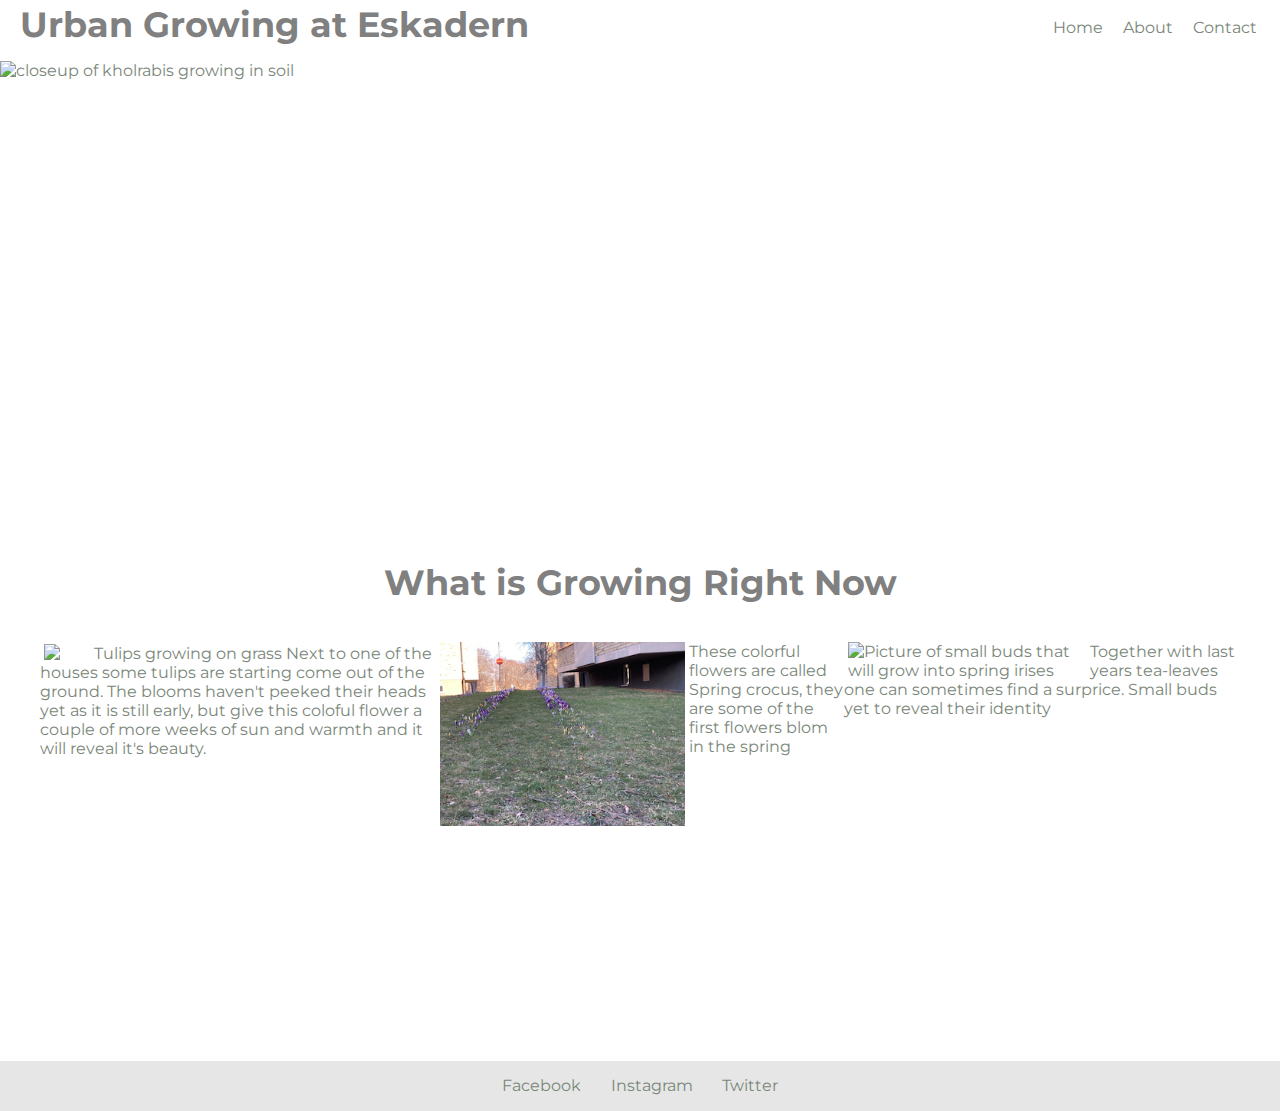
==== index.html @ c1b7da4a "Add code from index.html to about.html" ====
<!DOCTYPE html>
<html lang="en">
  <head>
    <meta charset= "UTF-8">
    <meta name="description" content="urban growing society">
    <meta name= "viewport" content= "width=device-width, intial-scale=1.0">
    <meta name="author" content="mikaela källberg">
    <meta name="keywords" content="urban odling, trädgård, plantering, kolonilott, odla ">
    <link rel="stylesheet" href="assets/css/style.css">
    <title></title>
  </head>
  <body>
      <!--Header-->
    <header>
        <a href="index.html" id="logo">
        <h1 class="padding">Urban Growing at Eskadern</h1>
          </a>
          <!--navigation bar-->
          <nav>
            <ul id="menu" >
                <li>
                    <a href="index.html">Home</a>
                </li>
                <li>
                    <a href="about.html">About</a>
                </li>
                <li>
                    <a href="contact.html">Contact</a>
                </li>
            </ul>
        </nav>
    </header>
    <!--header image-->
    <section id="header-image">
      <div><img src="assets/images/pexels-markus-spiske-121629 (2).jpg" alt="closeup of kholrabis growing in soil"></div>
  </section>
    <!--what is growing now section-->
    <section id="growing">
      <h2 class="center-text">What is Growing Right Now</h2>
      <!--picture and text of tulip-plants-->
      <div>
        <div id="tulip"><img src="assets/images/IMG_1017.png" alt="Tulips growing on grass" class="text-align-image">
          <p>
            Next to one of the houses some <a href="https://en.wikipedia.org/wiki/Tulip" target="_blank" rel="noopener noreferrer">tulips</a> are starting come out of the ground. The blooms haven't peeked their heads yet as it is still early, but give this coloful flower a couple of more weeks of sun and warmth and it will reveal it's beauty.
          </p>
         </div>
      <!-- picture and text of spring crocuses on-->
      <div id="buds">
        <img src="assets/images/IMG_1024.png" alt="Picture of small buds that will grow into spring irises" class="text-align-image">
        <p>Together with last years tea-leaves one can sometimes find a surprice. Small buds yet to reveal their identity</p>
      </div>
    <!-- picture and text of spring crocuses-->
        <div>
          <div id="spring-crocus"><img src="assets/images/IMG_1018.png" alt="Purple and yellow spring crocuses planted in a row on grass" class="text-align-image">
            <p>These colorful flowers are called <a href="https://en.wikipedia.org/wiki/Crocus_vernus" target="_blank" rel="noopener noreferrer">Spring crocus</a>, they are some of the first flowers blom in the spring</p>
          </div>
          </div>
  </section>
    <footer>
      <ul id="social">
        <li><a href="https://facebook.com/" target="_blank" rel="noopener noreferrer" area-label="Come join us on Facebook"><!--<i class="fab fa-facebook"></i>-->Facebook</a></li>
        <li><a href="https://instagram.com/" target="_blank" rel="noopener noreferrer" area-label="Come join us on Instagram"><!--<i class="fab fa-instagram"></i>-->Instagram</a></li>
        <li><a href="https://twitter.com/?lang=en" target="_blank" rel="noopener noreferrer" area-label="Come join us on Twitter"><!--<i class="fab fa-twitter"></i>-->Twitter</a></li>
      </ul>
    </footer>
  </body>
</html>
---- assets/css/style.css ----
@import url('https://fonts.googleapis.com/css2?family=M+PLUS+1:wght@200&family=Montserrat:wght@300&display=swap');


/*aknowledgment:love running-walkthrou project*/
*{
    margin: 0;
    padding: 0;
    border: none;
}
/*body{ "trouble shooting"
    min-height: 100vh;
}*/
/*Header styling*/

body{
    font-family: montserrat, sans-serif;
    color: #798679;
}

h1, h2{
    font-family: m plus 1, sans-serif;
    color: #808080;
    font-size: 220%;
}

p{
    text-align: left;
}

#logo{
    float: left;
    margin-left: 20px;
}

#logo, #menu{
    line-height: 50px;
}

#menu{
    float: right;
}

#menu > li{
    float: left;
    margin-right: 20px;
    list-style-type: none;
}

#menu{
    padding: 3px;
}

#menu, a{
    text-decoration: none;
    color: inherit;
}

a:hover{
    box-shadow: 0 0 5px #798679;
}

/*Header image*/

#header-image{
    overflow: hidden;
    clear: both;
    padding-top: 5px;
    height: 500px;
}

/*What is growing now*/

#growing{
    height: 500px;
    padding: 0 40px;
}

.center-text{
    text-align: center;
}

#tulip{
    float: left;
    width: 33%;
    padding-top: 40px;
    text-align: end;
}

#buds{
    float: right;
    width: 33%;
    padding-top: 38px;
}

#spring-crocus{
    float: left;
    width: 34%;
    padding-top: 38px;
    margin: 0 auto;
}

.text-align-image{
    width: 60%;
    float: left;
    margin: 0 1%;
}

/*footer styling*/

footer{
    /*clear: both;*/
    line-height: 50px;
}

#social {
    text-align: center;
    color: inherit;
    background-color: #e6e6e6;
    height: fit-content;
}

#social > li {
    display: inline;
    margin: 1%;
}
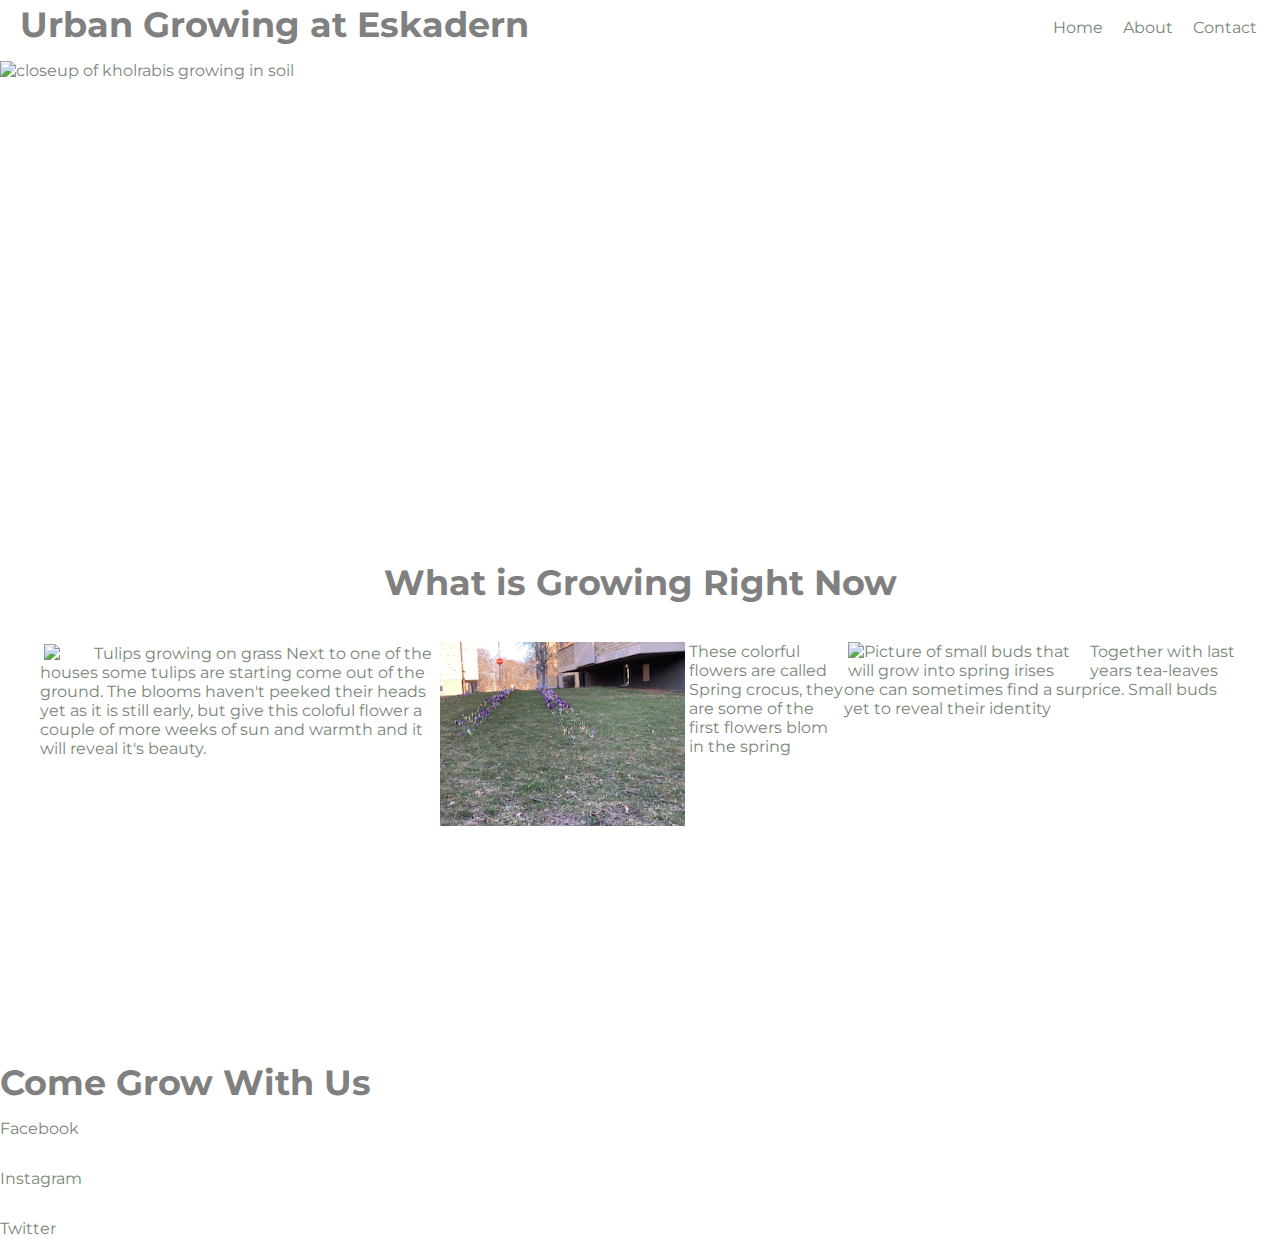
==== commit 6bfa6ec4: "Add image to about.html" ====
--- a/index.html
+++ b/index.html
@@ -56,8 +56,13 @@
           </div>
           </div>
   </section>
+  <section>
+    <div class="contact-us">
+      <h2><a href="contact.html">Come Grow With Us</a></h2>
+    </div>
+  </section>
     <footer>
-      <ul id="social">
+      <ul class="social">
         <li><a href="https://facebook.com/" target="_blank" rel="noopener noreferrer" area-label="Come join us on Facebook"><!--<i class="fab fa-facebook"></i>-->Facebook</a></li>
         <li><a href="https://instagram.com/" target="_blank" rel="noopener noreferrer" area-label="Come join us on Instagram"><!--<i class="fab fa-instagram"></i>-->Instagram</a></li>
         <li><a href="https://twitter.com/?lang=en" target="_blank" rel="noopener noreferrer" area-label="Come join us on Twitter"><!--<i class="fab fa-twitter"></i>-->Twitter</a></li>
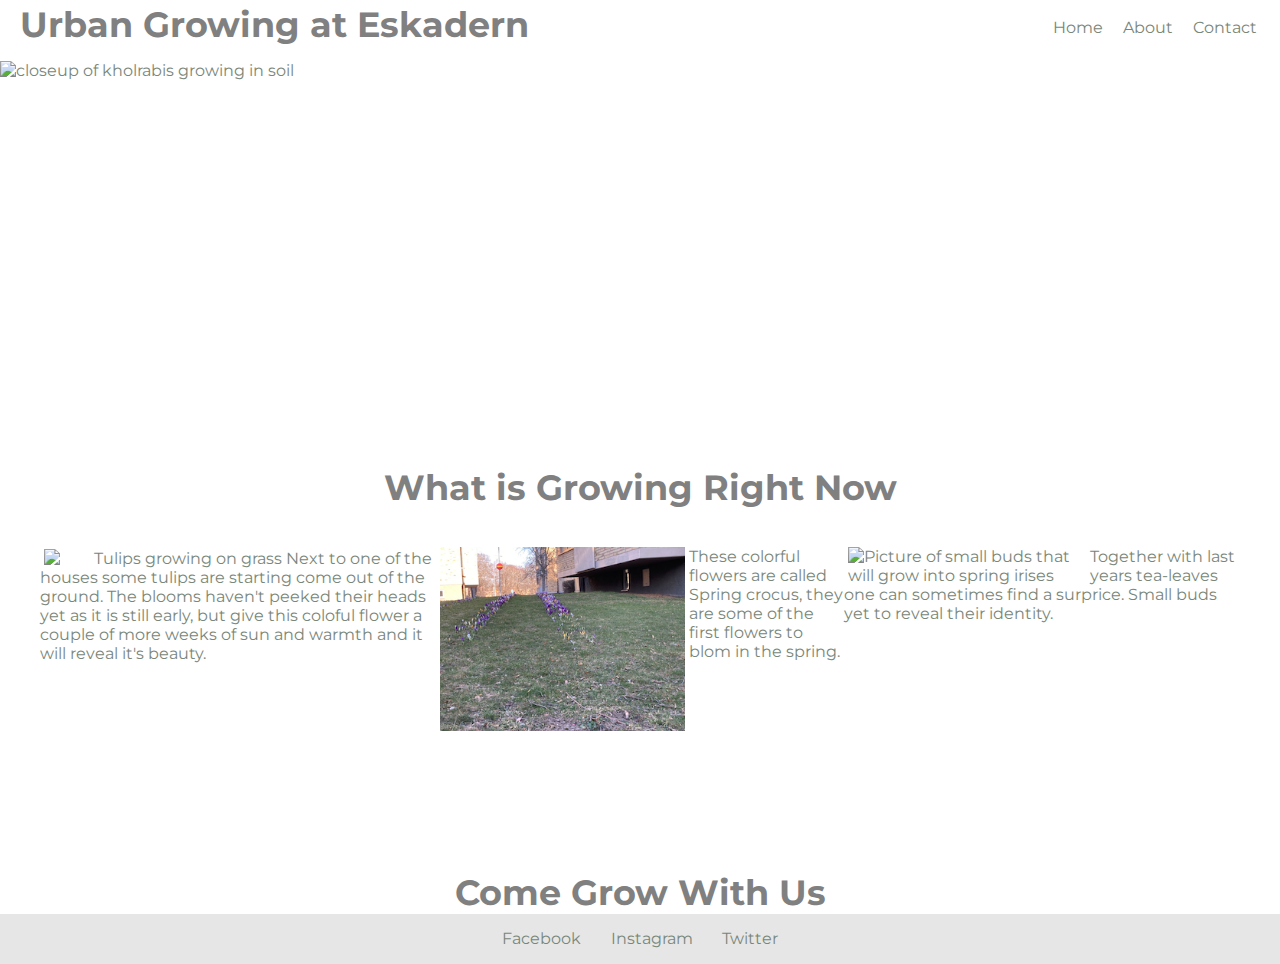
==== commit 6faf7537: "add sticky footer" ====
--- a/index.html
+++ b/index.html
@@ -10,6 +10,7 @@
     <title></title>
   </head>
   <body>
+    <div class="content">
       <!--Header-->
     <header>
         <a href="index.html" id="logo">
@@ -47,12 +48,12 @@
       <!-- picture and text of spring crocuses on-->
       <div id="buds">
         <img src="assets/images/IMG_1024.png" alt="Picture of small buds that will grow into spring irises" class="text-align-image">
-        <p>Together with last years tea-leaves one can sometimes find a surprice. Small buds yet to reveal their identity</p>
+        <p>Together with last years tea-leaves one can sometimes find a surprice. Small buds yet to reveal their identity.</p>
       </div>
     <!-- picture and text of spring crocuses-->
         <div>
           <div id="spring-crocus"><img src="assets/images/IMG_1018.png" alt="Purple and yellow spring crocuses planted in a row on grass" class="text-align-image">
-            <p>These colorful flowers are called <a href="https://en.wikipedia.org/wiki/Crocus_vernus" target="_blank" rel="noopener noreferrer">Spring crocus</a>, they are some of the first flowers blom in the spring</p>
+            <p>These colorful flowers are called <a href="https://en.wikipedia.org/wiki/Crocus_vernus" target="_blank" rel="noopener noreferrer">Spring crocus</a>, they are some of the first flowers to blom in the spring.</p>
           </div>
           </div>
   </section>
@@ -61,7 +62,8 @@
       <h2><a href="contact.html">Come Grow With Us</a></h2>
     </div>
   </section>
-    <footer>
+  </div>
+    <footer class="footer">
       <ul class="social">
         <li><a href="https://facebook.com/" target="_blank" rel="noopener noreferrer" area-label="Come join us on Facebook"><!--<i class="fab fa-facebook"></i>-->Facebook</a></li>
         <li><a href="https://instagram.com/" target="_blank" rel="noopener noreferrer" area-label="Come join us on Instagram"><!--<i class="fab fa-instagram"></i>-->Instagram</a></li>
--- a/assets/css/style.css
+++ b/assets/css/style.css
@@ -7,14 +7,21 @@
     padding: 0;
     border: none;
 }
-/*body{ "trouble shooting"
-    min-height: 100vh;
-}*/
+
+/*sticky footer acknowledgment https://css-tricks.com/couple-takes-sticky-footer/*/
+.content{
+    flex: 1 0 auto;
+}
+html, body{
+    height: 100%;
+}
 /*Header styling*/
 
 body{
     font-family: montserrat, sans-serif;
     color: #798679;
+    display: flex; /*sticky footer acknowledgment*/
+    flex-direction: column; /*sticky footer acknowledgment*/
 }
 
 h1, h2{
@@ -59,20 +66,21 @@
     box-shadow: 0 0 5px #798679;
 }
 
-/*Header image*/
+/*Index page*/
+/*header image*/
 
 #header-image{
     overflow: hidden;
     clear: both;
     padding-top: 5px;
-    height: 500px;
+    height: 400px;
 }
 
 /*What is growing now*/
 
 #growing{
-    height: 500px;
-    padding: 0 40px;
+    height: 400px;
+    padding: 5px 40px;
 }
 
 .center-text{
@@ -105,6 +113,62 @@
     margin: 0 1%;
 }
 
+/*Contact us-section*/
+.contact-us {
+    clear: both;
+    text-align: center;
+    padding: 0 1%;
+}
+
+/*About page*/
+
+#about-us{
+    clear: both;
+    height: 50px;
+    text-align: center;
+    padding-left: 20px;
+}
+
+.section-one{
+    height: 500px;
+}
+
+#about-image-div-one {
+    clear: both;
+    float: left;
+    width: 50%;
+    padding: 2%;
+    margin-left: 60px;
+}
+
+#about-text-div-one{
+    float: left;
+    width: 33%;
+    padding: 5% 1% 0;
+}
+
+/*Contact page*/
+#background-image{
+    clear: both;
+    background-image: url(../images/sandie-clarke-q13Zq1Jufks-unsplash\ \(1\).jpg);
+    width: 100%;
+    height: 800px;
+}
+
+#contact-form{
+    margin: 100px 400px;
+    padding: 40px;
+    width: 350px;
+    background-color: #e6e6e6;
+    opacity: 0.75;
+}
+
+.title{
+    float: left;
+    width: 100px;
+    text-align: center;
+    padding-right: 10px;
+}
 /*footer styling*/
 
 footer{
@@ -112,14 +176,19 @@
     line-height: 50px;
 }
 
-#social {
+/*sticky footer acknowledgment https://css-tricks.com/couple-takes-sticky-footer/*/
+.footer{
+    flex-shrink: 0;
+}
+
+.social {
     text-align: center;
     color: inherit;
     background-color: #e6e6e6;
     height: fit-content;
 }
 
-#social > li {
+.social > li {
     display: inline;
     margin: 1%;
-}
+}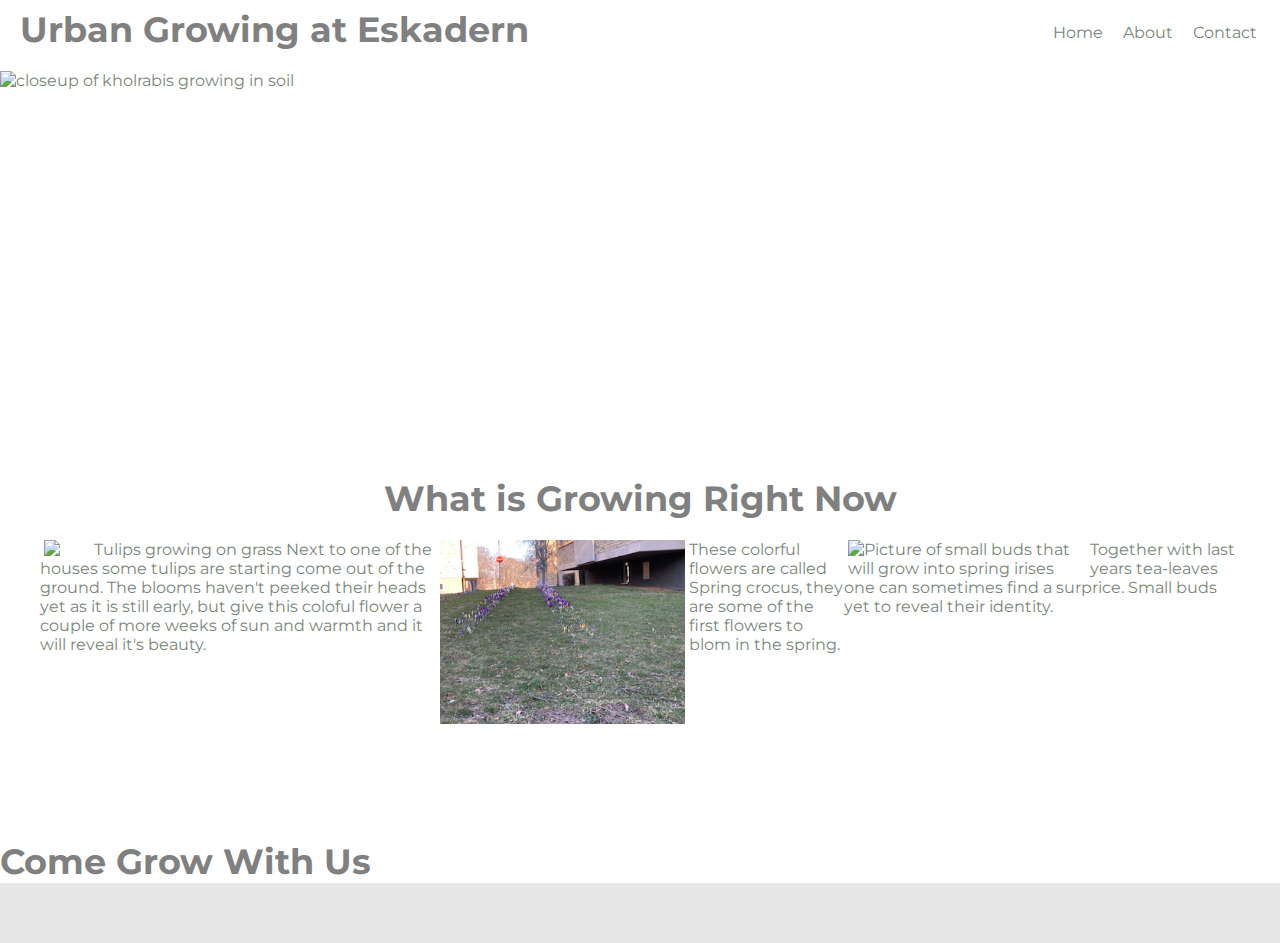
==== commit c12ad478: "remove area-label from footer" ====
--- a/index.html
+++ b/index.html
@@ -6,6 +6,7 @@
     <meta name= "viewport" content= "width=device-width, intial-scale=1.0">
     <meta name="author" content="mikaela källberg">
     <meta name="keywords" content="urban odling, trädgård, plantering, kolonilott, odla ">
+    <link rel="stylesheet" href="https://cdnjs.cloudflare.com/ajax/libs/font-awesome/5.8.2/css/all.min.css" integrity="sha512-rqQltXRuHxtPWhktpAZxLHUVJ3Eombn3hvk9PHjV/N5DMUYnzKPC1i3ub0mEXgFzsaZNeJcoE0YHq0j/GFsdGg==" crossorigin="anonymous" referrerpolicy="no-referrer" />
     <link rel="stylesheet" href="assets/css/style.css">
     <title></title>
   </head>
@@ -58,16 +59,16 @@
           </div>
   </section>
   <section>
-    <div class="contact-us">
+    <div id="contact-us-index">
       <h2><a href="contact.html">Come Grow With Us</a></h2>
     </div>
   </section>
   </div>
     <footer class="footer">
       <ul class="social">
-        <li><a href="https://facebook.com/" target="_blank" rel="noopener noreferrer" area-label="Come join us on Facebook"><!--<i class="fab fa-facebook"></i>-->Facebook</a></li>
-        <li><a href="https://instagram.com/" target="_blank" rel="noopener noreferrer" area-label="Come join us on Instagram"><!--<i class="fab fa-instagram"></i>-->Instagram</a></li>
-        <li><a href="https://twitter.com/?lang=en" target="_blank" rel="noopener noreferrer" area-label="Come join us on Twitter"><!--<i class="fab fa-twitter"></i>-->Twitter</a></li>
+        <li><a href="https://facebook.com/" target="_blank" rel="noopener noreferrer"><i class="fab fa-facebook"></i></a></li>
+        <li><a href="https://instagram.com/" target="_blank" rel="noopener noreferrer"><i class="fab fa-instagram"></i></a></li>
+        <li><a href="https://twitter.com/?lang=en" target="_blank" rel="noopener noreferrer"><i class="fab fa-twitter"></i></a></li>
       </ul>
     </footer>
   </body>
--- a/assets/css/style.css
+++ b/assets/css/style.css
@@ -40,7 +40,7 @@
 }
 
 #logo, #menu{
-    line-height: 50px;
+    line-height: 60px;
 }
 
 #menu{
@@ -79,8 +79,8 @@
 /*What is growing now*/
 
 #growing{
-    height: 400px;
-    padding: 5px 40px;
+    height: 200px;
+    padding: 6px 40px 0;
 }
 
 .center-text{
@@ -90,20 +90,23 @@
 #tulip{
     float: left;
     width: 33%;
-    padding-top: 40px;
+    height: 300px;
+    padding-top: 20px;
     text-align: end;
 }
 
 #buds{
     float: right;
     width: 33%;
-    padding-top: 38px;
+    height: 300px;
+    padding-top: 20px;
 }
 
 #spring-crocus{
     float: left;
     width: 34%;
-    padding-top: 38px;
+    height: 300px;
+    padding-top: 20px;
     margin: 0 auto;
 }
 
@@ -124,13 +127,14 @@
 
 #about-us{
     clear: both;
-    height: 50px;
+    height: 60px;
     text-align: center;
     padding-left: 20px;
+    background-color: red;
 }
 
 .section-one{
-    height: 500px;
+    height: 400px;
 }
 
 #about-image-div-one {
@@ -158,7 +162,7 @@
 #contact-form{
     margin: 100px 400px;
     padding: 40px;
-    width: 350px;
+    width: 360px;
     background-color: #e6e6e6;
     opacity: 0.75;
 }
@@ -173,7 +177,7 @@
 
 footer{
     /*clear: both;*/
-    line-height: 50px;
+    line-height: 60px;
 }
 
 /*sticky footer acknowledgment https://css-tricks.com/couple-takes-sticky-footer/*/
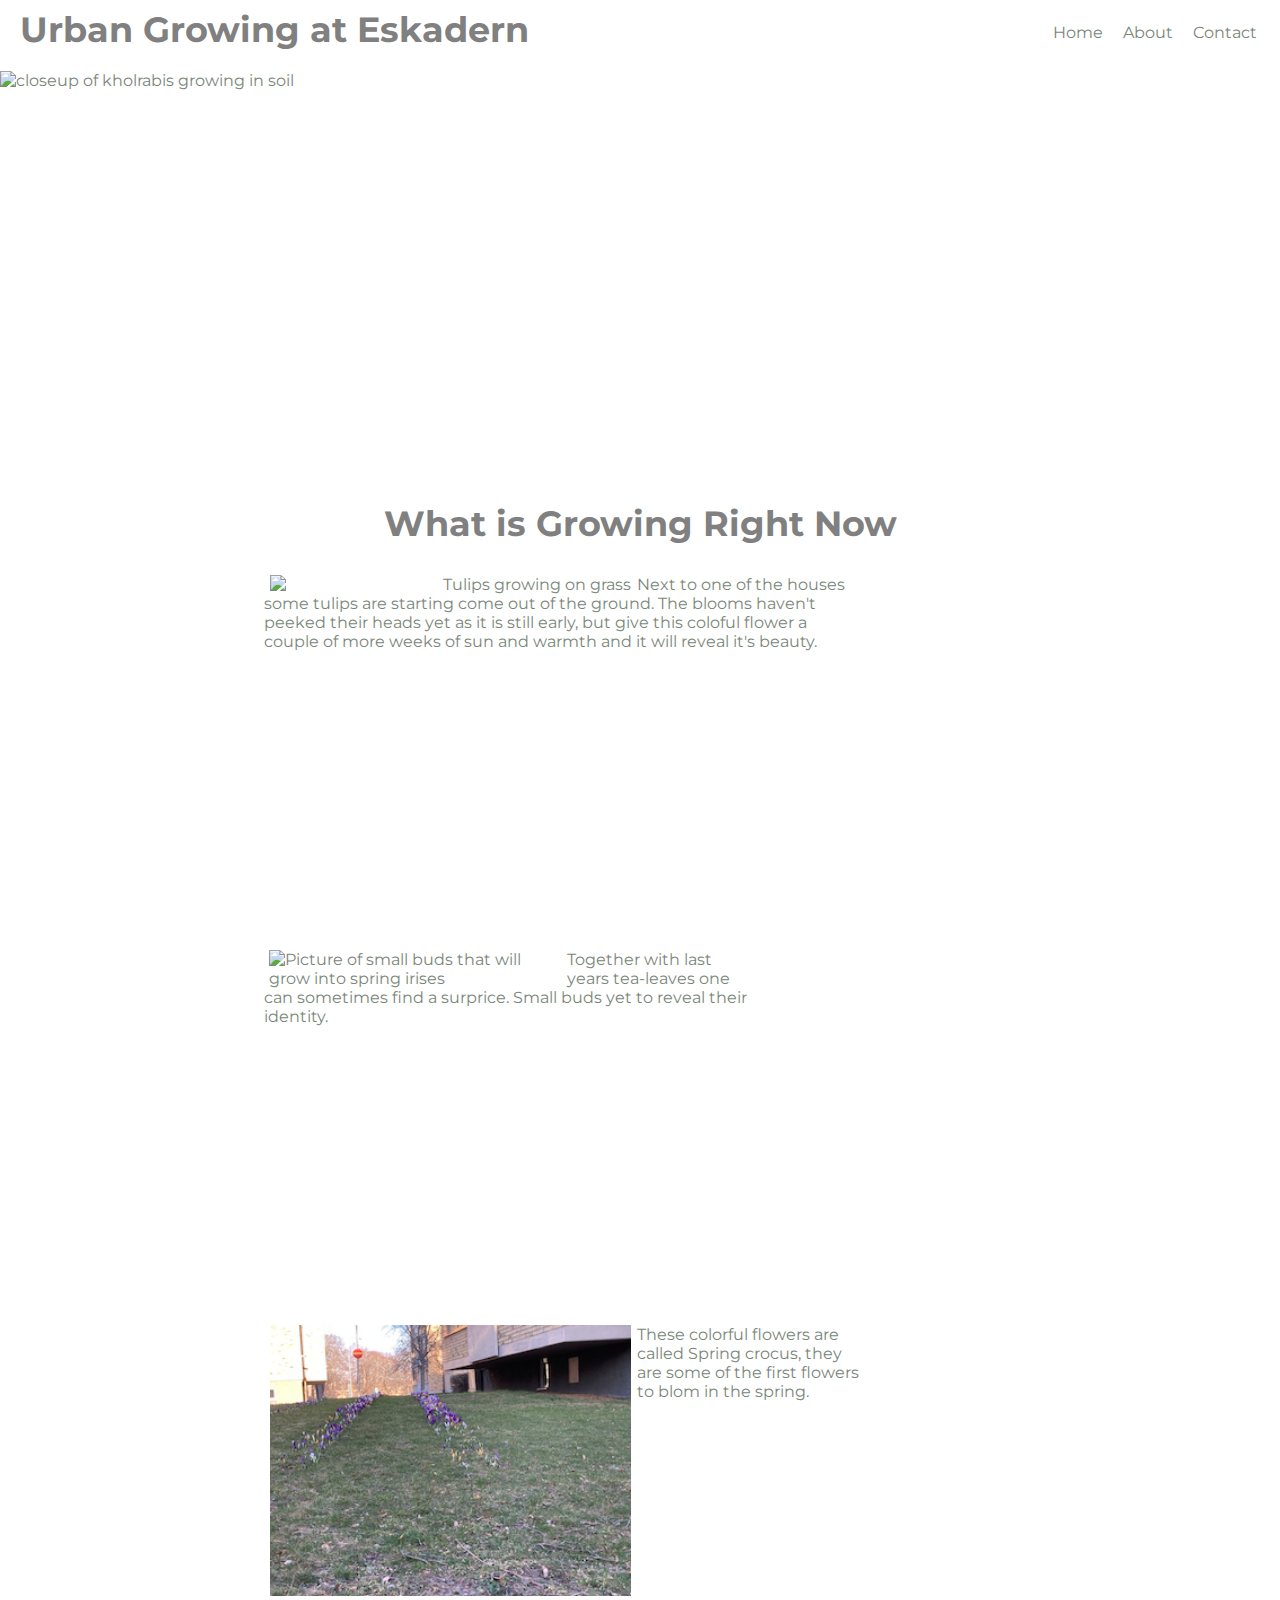
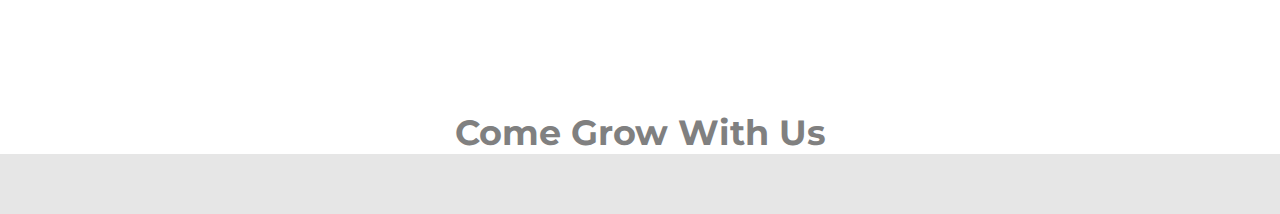
==== commit cffee3ba: "Fix CSS on index.html" ====
--- a/index.html
+++ b/index.html
@@ -6,9 +6,9 @@
     <meta name= "viewport" content= "width=device-width, intial-scale=1.0">
     <meta name="author" content="mikaela källberg">
     <meta name="keywords" content="urban odling, trädgård, plantering, kolonilott, odla ">
-    <link rel="stylesheet" href="https://cdnjs.cloudflare.com/ajax/libs/font-awesome/5.8.2/css/all.min.css" integrity="sha512-rqQltXRuHxtPWhktpAZxLHUVJ3Eombn3hvk9PHjV/N5DMUYnzKPC1i3ub0mEXgFzsaZNeJcoE0YHq0j/GFsdGg==" crossorigin="anonymous" referrerpolicy="no-referrer" />
+    <script src="https://kit.fontawesome.com/505d3aac1e.js" crossorigin="anonymous"></script>
     <link rel="stylesheet" href="assets/css/style.css">
-    <title></title>
+    <title>Urban Growing at Eskadern</title>
   </head>
   <body>
     <div class="content">
@@ -34,28 +34,28 @@
     </header>
     <!--header image-->
     <section id="header-image">
-      <div><img src="assets/images/pexels-markus-spiske-121629 (2).jpg" alt="closeup of kholrabis growing in soil"></div>
+      <div><img id="img-header" src="assets/images/pexels-markus-spiske-121629.jpg" alt="closeup of kholrabis growing in soil"></div>
   </section>
     <!--what is growing now section-->
     <section id="growing">
       <h2 class="center-text">What is Growing Right Now</h2>
       <!--picture and text of tulip-plants-->
-      <div>
         <div id="tulip"><img src="assets/images/IMG_1017.png" alt="Tulips growing on grass" class="text-align-image">
           <p>
-            Next to one of the houses some <a href="https://en.wikipedia.org/wiki/Tulip" target="_blank" rel="noopener noreferrer">tulips</a> are starting come out of the ground. The blooms haven't peeked their heads yet as it is still early, but give this coloful flower a couple of more weeks of sun and warmth and it will reveal it's beauty.
+            Next to one of the houses some <a href="https://en.wikipedia.org/wiki/Tulip" target="_blank" rel="noopener noreferrer">tulips</a> 
+            are starting come out of the ground. The blooms haven't peeked their heads yet as it is still early, but give this coloful flower 
+            a couple of more weeks of sun and warmth and it will reveal it's beauty.
           </p>
-         </div>
+        </div>
       <!-- picture and text of spring crocuses on-->
       <div id="buds">
-        <img src="assets/images/IMG_1024.png" alt="Picture of small buds that will grow into spring irises" class="text-align-image">
+        <img src="assets/images/IMG_1026.png" alt="Picture of small buds that will grow into spring irises" class="text-align-image">
         <p>Together with last years tea-leaves one can sometimes find a surprice. Small buds yet to reveal their identity.</p>
       </div>
     <!-- picture and text of spring crocuses-->
-        <div>
           <div id="spring-crocus"><img src="assets/images/IMG_1018.png" alt="Purple and yellow spring crocuses planted in a row on grass" class="text-align-image">
-            <p>These colorful flowers are called <a href="https://en.wikipedia.org/wiki/Crocus_vernus" target="_blank" rel="noopener noreferrer">Spring crocus</a>, they are some of the first flowers to blom in the spring.</p>
-          </div>
+            <p>These colorful flowers are called <a href="https://en.wikipedia.org/wiki/Crocus_vernus" target="_blank" rel="noopener noreferrer">Spring crocus</a>, 
+              they are some of the first flowers to blom in the spring.</p>
           </div>
   </section>
   <section>
--- a/assets/css/style.css
+++ b/assets/css/style.css
@@ -6,6 +6,7 @@
     margin: 0;
     padding: 0;
     border: none;
+    box-sizing: border-box;
 }
 
 /*sticky footer acknowledgment https://css-tricks.com/couple-takes-sticky-footer/*/
@@ -115,68 +116,110 @@
     float: left;
     margin: 0 1%;
 }
-
-/*Contact us-section*/
-.contact-us {
+#contact-us-index {
     clear: both;
     text-align: center;
     padding: 0 1%;
+    margin-top: 5vh;
 }
 
 /*About page*/
 
 #about-us{
     clear: both;
-    height: 60px;
-    text-align: center;
-    padding-left: 20px;
-    background-color: red;
-}
-
-.section-one{
-    height: 400px;
+    height: 40px;
+    text-align: center;
+    padding: 20px 0 0 20px;
 }
 
 #about-image-div-one {
-    clear: both;
-    float: left;
-    width: 50%;
+    float: left;
+    clear: both;
+    float: left;
+    width: 25%;
     padding: 2%;
-    margin-left: 60px;
+}
+
+#img-one{
+    width: 360px;
+    height: 500px;
 }
 
 #about-text-div-one{
     float: left;
     width: 33%;
-    padding: 5% 1% 0;
+    height: 300px;
+    padding-top: 20px;
+    margin: 0 auto;
+    padding: 1%;
+    margin-top: 20px;
+}
+
+#about-image-div-two{
+    float: right;
+    width: 35%;
+    height: 300px;
+    padding-top: 2px;
+    margin: 0 60px;
+    position: relative;
+}
+
+#img-two{
+    width: 540px;
+    height: 360px;
+    float: left;
+}
+
+#contact-us-about{
+    clear: both;
+    text-align: center;
+    padding: 0 1%;
+    margin-top: 75vh;
 }
 
 /*Contact page*/
 #background-image{
     clear: both;
-    background-image: url(../images/sandie-clarke-q13Zq1Jufks-unsplash\ \(1\).jpg);
+    background-image: url(../images/sandie-clarke-q13Zq1Jufks-unsplash.jpg);
     width: 100%;
     height: 800px;
 }
 
 #contact-form{
-    margin: 100px 400px;
+    margin-left: 60%;
     padding: 40px;
     width: 360px;
     background-color: #e6e6e6;
     opacity: 0.75;
 }
 
+#button{
+    border: none;
+    font-size: 100%;
+}
+
+#button:hover{
+    box-shadow: 0 0 5px #798679;
+}
+
 .title{
     float: left;
     width: 100px;
     text-align: center;
     padding-right: 10px;
 }
+
+/*404 page*/
+
+#error-page{
+    text-align: center;
+    padding: 10%;
+    margin-left: 20%;
+}
+
 /*footer styling*/
 
 footer{
-    /*clear: both;*/
     line-height: 60px;
 }
 
@@ -195,4 +238,153 @@
 .social > li {
     display: inline;
     margin: 1%;
+}
+
+/*Media queries*/
+
+/* For larger to medium screens siz from 1480px width*/
+@media screen and (max-width: 1480px) {
+    #growing{
+        width: 65%;
+        height: 1200px;
+        margin: 0 auto;
+    }
+
+    .section-one{
+        width: 65%;
+        height: 900px;
+        margin: 0 auto;
+    }
+    #about-us{
+        float: left;
+    }
+
+    .center-text, #about-us{
+        padding: 30px 0;
+        margin: 0;
+    }
+
+    #contact-form{
+        padding: 30px 0;
+        margin: 0 25%;
+    }
+
+    #tulip, #spring-crocus{
+        width: 80%;
+        float: left;
+        padding: 0;
+    }
+    #about-image-div-one, #about-text-div-one{
+        width: 65%;
+        float: left;
+        padding: 0;
+    }
+
+    #buds, #about-image-div-two{
+        clear: both;
+        width: 65%;
+        float: left;
+        padding: 0;
+        margin: 10% 0;
+    }
+}
+
+/*For medium screen from 900 px wide and down*/
+
+@media screen and (max-width: 900px) {
+    #menu{
+        clear: left;
+        float: left;
+        margin-left: 20px;
+        margin-bottom: 20px;
+        line-height: 25px;
+    }
+
+    #growing{
+        width: 90%;
+        height: 1200px;
+        margin: 0 auto;
+    }
+
+    .section-one{
+        width: 90%;
+        height: 800px;
+        margin: 0 auto;
+    }
+
+    #about-us{
+        float: left;
+    }
+
+    #tulip, #spring-crocus, #about-image-div-one{
+        width: inherit;
+    }
+
+    #about-text-div-one{
+        width: inherit;
+    }
+
+    #buds, #about-image-div-two{
+        clear: both;
+        width: inherit;
+    }
+
+    #growing > p{
+        margin: 10%;
+        text-align: center;
+    }
+ /* For very small screens 400px and down*/
+    @media screen and (max-width: 400px){
+        /*Header content on all pages*/
+        #logo{
+            float: left;
+            margin-left: 8px;
+            font-size: 12px;
+        }
+        #menu{
+            clear: left;
+            float: left;
+            margin-left: 57px;
+            margin-bottom: 10px;
+            line-height: 25px;
+            font-size: 17px;
+        }
+        #contact-us-index{
+            padding: 4% 1%;
+        }
+        .social > li{
+            display: inline;
+            margin: 10%;
+            font-size: 26px;
+        }
+        /*Index page*/
+        #header-image{
+            overflow: hidden;
+            clear: both;
+            padding-top: 5px;
+            height: 81px;
+        }
+        #img-header{
+            width: 100%;
+            height: 100%;
+        }
+        .center-text{
+            font-size: 18px;
+        }
+        #growing{
+            height: 200px;
+        }
+        #tulip, #buds, #spring-crocus{
+            width: 100%;
+            height: 90%;
+        }
+        #buds{
+            margin-top: 10%;
+            margin-bottom: 0;
+        }
+        p{
+            font-size: 12px;
+        }
+    }
+
 }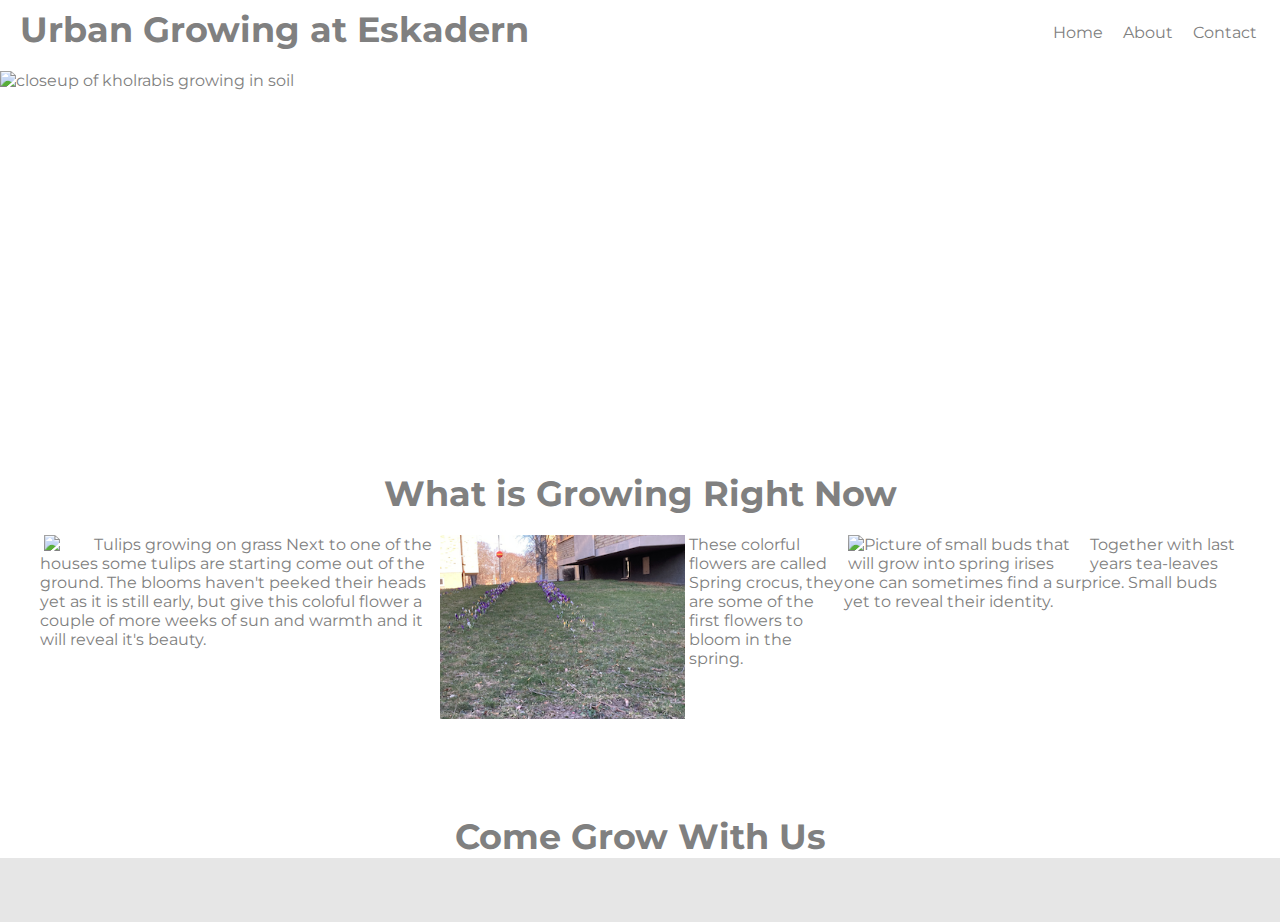
==== commit 35fab2ac: "spelling misstakes and change color on paragraph" ====
--- a/index.html
+++ b/index.html
@@ -55,7 +55,7 @@
     <!-- picture and text of spring crocuses-->
           <div id="spring-crocus"><img src="assets/images/IMG_1018.png" alt="Purple and yellow spring crocuses planted in a row on grass" class="text-align-image">
             <p>These colorful flowers are called <a href="https://en.wikipedia.org/wiki/Crocus_vernus" target="_blank" rel="noopener noreferrer">Spring crocus</a>, 
-              they are some of the first flowers to blom in the spring.</p>
+            they are some of the first flowers to bloom in the spring.</p>
           </div>
   </section>
   <section>
--- a/assets/css/style.css
+++ b/assets/css/style.css
@@ -20,14 +20,13 @@
 
 body{
     font-family: montserrat, sans-serif;
-    color: #798679;
+    color: #808080;
     display: flex; /*sticky footer acknowledgment*/
     flex-direction: column; /*sticky footer acknowledgment*/
 }
 
 h1, h2{
     font-family: m plus 1, sans-serif;
-    color: #808080;
     font-size: 220%;
 }
 
@@ -46,16 +45,13 @@
 
 #menu{
     float: right;
+    padding: 3px;
 }
 
 #menu > li{
     float: left;
     margin-right: 20px;
     list-style-type: none;
-}
-
-#menu{
-    padding: 3px;
 }
 
 #menu, a{
@@ -116,6 +112,7 @@
     float: left;
     margin: 0 1%;
 }
+
 #contact-us-index {
     clear: both;
     text-align: center;
@@ -129,7 +126,8 @@
     clear: both;
     height: 40px;
     text-align: center;
-    padding: 20px 0 0 20px;
+    padding: 3%;
+    margin-right: 25%;
 }
 
 #about-image-div-one {
@@ -141,14 +139,13 @@
 }
 
 #img-one{
-    width: 360px;
-    height: 500px;
+    width: 100%;
+    height: 100%;
 }
 
 #about-text-div-one{
     float: left;
     width: 33%;
-    height: 300px;
     padding-top: 20px;
     margin: 0 auto;
     padding: 1%;
@@ -158,15 +155,14 @@
 #about-image-div-two{
     float: right;
     width: 35%;
-    height: 300px;
     padding-top: 2px;
-    margin: 0 60px;
+    margin: 0 40px;
     position: relative;
 }
 
 #img-two{
-    width: 540px;
-    height: 360px;
+    width: 100%;
+    height: 100%;
     float: left;
 }
 
@@ -174,7 +170,7 @@
     clear: both;
     text-align: center;
     padding: 0 1%;
-    margin-top: 75vh;
+    margin-top: 68vh;
 }
 
 /*Contact page*/
@@ -182,15 +178,20 @@
     clear: both;
     background-image: url(../images/sandie-clarke-q13Zq1Jufks-unsplash.jpg);
     width: 100%;
-    height: 800px;
+    height: 100%;
+    overflow: hidden;
+    background-repeat: none;
+    background-size: cover;
+    background-position: center;
 }
 
 #contact-form{
     margin-left: 60%;
     padding: 40px;
-    width: 360px;
+    width: 100%;
     background-color: #e6e6e6;
     opacity: 0.75;
+    display: table-caption;
 }
 
 #button{
@@ -204,9 +205,11 @@
 
 .title{
     float: left;
-    width: 100px;
-    text-align: center;
-    padding-right: 10px;
+    display: contents;
+}
+
+#fname, #lname, #email{
+    float: right;
 }
 
 /*404 page*/
@@ -235,63 +238,84 @@
     height: fit-content;
 }
 
-.social > li {
+.social > li{
     display: inline;
-    margin: 1%;
+    margin: 10%;
+    font-size: 26px;
 }
 
 /*Media queries*/
 
-/* For larger to medium screens siz from 1480px width*/
-@media screen and (max-width: 1480px) {
+/* For larger to medium screens siz from 1150px width*/
+@media screen and (max-width: 1150px) {
+    /*Index page*/
+    #header-image{
+        height: 350px;
+    }
+    
     #growing{
-        width: 65%;
-        height: 1200px;
-        margin: 0 auto;
-    }
-
-    .section-one{
-        width: 65%;
-        height: 900px;
-        margin: 0 auto;
-    }
-    #about-us{
-        float: left;
-    }
-
-    .center-text, #about-us{
+        display: inline;
+    }
+
+    .center-text{
         padding: 30px 0;
         margin: 0;
     }
 
-    #contact-form{
-        padding: 30px 0;
-        margin: 0 25%;
-    }
-
-    #tulip, #spring-crocus{
+    #tulip {
+        float: none;
         width: 80%;
-        float: left;
+        margin-left: 10%;
+        margin-bottom: 15%;
+    }
+
+    #buds {
+        clear: none;
+        width: 80%;
+        float: none;
         padding: 0;
-    }
-    #about-image-div-one, #about-text-div-one{
-        width: 65%;
-        float: left;
-        padding: 0;
-    }
-
-    #buds, #about-image-div-two{
-        clear: both;
-        width: 65%;
-        float: left;
-        padding: 0;
-        margin: 10% 0;
-    }
-}
-
-/*For medium screen from 900 px wide and down*/
-
-@media screen and (max-width: 900px) {
+        margin: 10%;
+    }
+
+    #spring-crocus {
+        float: none;
+        width: 80%;
+        padding-top: 20px;
+        margin-bottom: 4%;
+    }
+
+    /*About page*/
+    .section-one{
+        display: inline-grid;
+    }
+
+    #about-us {
+        margin-right: 5%;
+        padding-bottom: 10%;
+    }
+
+    #about-image-div-one {
+        width: 45%;
+    }
+
+    #about-text-div-one {
+        width: 45%;
+        padding-top: 20px;
+        margin: -66% 48%;
+        float: right;
+    }
+
+    #about-image-div-two {
+        width: 80%;
+        margin: 0 20px;
+    }
+
+    #contact-us-about {
+        margin-top: 3vh;
+    }
+}
+/*For medium screen from 700px wide and down*/
+@media screen and (max-width: 700px) {
     #menu{
         clear: left;
         float: left;
@@ -300,91 +324,235 @@
         line-height: 25px;
     }
 
+    #logo{
+        font-size: 13px;
+    }
+
+    /*Index page*/
+
+    .center-text{
+        font-size: 28px;
+    }
+
+    #tulip{
+        margin-bottom: 0;
+    }
+
+    #buds{
+        margin: 0 10%;
+        margin-bottom: -6%;
+    }
+
+    #spring_crocus{
+        margin-top: 12%;
+        margin-left: 10%;
+        margin-bottom: -25%;
+        height: 0;
+    }
+
+    #contact-us-index{
+        margin-top: 1vh;
+    }
+
+    /*About us page*/
+    #about-image-div-one {
+        width: 90%;
+        margin-top: 8%;
+        margin-left: 3%;
+    }
+
+    #about-text-div-one {
+        width: 89%;
+        margin: 0;
+        padding: 1%;
+        float: none;
+        margin-left: 5%;
+    }
+    
+    #about-image-div-two {
+        margin: 0 37px;
+    }
+
+    /*Contact page*/
+    #contact-form {
+        margin-left: 13%;
+    }
+}
+/* For very small screens 420px and down*/
+@media screen and (max-width: 420px){
+    /*Content on all pages*/
+    h2{
+        font-size: 20px;
+    }
+
+    #logo{
+        margin-left: 2px;
+        font-size: 12px;
+    }
+
+    #menu{
+        margin-left: 10px;
+        margin-bottom: 10px;
+        font-size: 17px;
+    }
+
+    #contact-us-index{
+        padding: 4% 1%;
+        font-size: 8px;
+    }
+    
+    .footer{
+        margin-top: 20%;
+    }
+    /*Index page*/
+    #header-image{
+        height: 81px;
+    }
+    
+    #img-header{
+        width: 100%;
+        height: 100%;
+    }
+
+    .center-text{
+        font-size: 18px;
+    }
+    
+    #tulip{
+        width: 97%;
+        height: 22%;
+        margin-left: 1%;
+    }
+
+    #buds{
+        width: 97%;
+        height: 20%;
+        margin-left: 1%;
+        margin-top: 10%;
+        margin-bottom: 0;
+    }
+
+    #spring-crocus{
+        width: 97%;
+        height: 16%;
+        margin-left: 1%;
+    }
+
+    p{
+        font-size: 12px;
+    }
+
+    /*About us page*/
+    .section-one {
+        width: 90%;
+        height: 200px;
+        margin: 0 4%;
+    }
+
+    #about-us {
+        padding: 0;
+        margin: 0;
+        padding-top: 4%;
+    }
+    
+    #img-one {
+        margin-left: 7%;
+    }
+
+    #img-two {
+        width: 113%;
+        height: 80%;
+        margin-top: 6%;
+        margin-left: 0;
+    }
+
+    #about-text-div-one {
+        margin-left: 9%;
+    }
+
+    #contact-us-about{
+        margin-top: 230%;
+    }
+
+    /*Contact page*/
+    .title{
+        text-align: inherit;
+    }
+
+    #contact-form{
+        margin: 0 4%;
+    }
+}
+/*For very small screens 370px and down*/
+@media screen and (max-width: 370px){
+    /*Header content on all pages*/
+    #logo{
+    margin-left: 10%;
+    font-size: 9px;
+    }
+
+    #menu{
+        line-height: 10px;
+        font-size: 13px;
+        margin-left: 57px;
+    }
+
+    /*Index page*/
     #growing{
-        width: 90%;
-        height: 1200px;
-        margin: 0 auto;
-    }
-
-    .section-one{
-        width: 90%;
-        height: 800px;
-        margin: 0 auto;
-    }
-
+        padding: 6px 6px 0;
+    }
+
+    .center-text{
+        font-size: 17px;
+    }
+
+    /*About page*/
     #about-us{
-        float: left;
-    }
-
-    #tulip, #spring-crocus, #about-image-div-one{
-        width: inherit;
-    }
-
-    #about-text-div-one{
-        width: inherit;
-    }
-
-    #buds, #about-image-div-two{
-        clear: both;
-        width: inherit;
-    }
-
-    #growing > p{
-        margin: 10%;
-        text-align: center;
-    }
- /* For very small screens 400px and down*/
-    @media screen and (max-width: 400px){
-        /*Header content on all pages*/
-        #logo{
-            float: left;
-            margin-left: 8px;
-            font-size: 12px;
-        }
-        #menu{
-            clear: left;
-            float: left;
-            margin-left: 57px;
-            margin-bottom: 10px;
-            line-height: 25px;
-            font-size: 17px;
-        }
-        #contact-us-index{
-            padding: 4% 1%;
-        }
-        .social > li{
-            display: inline;
-            margin: 10%;
-            font-size: 26px;
-        }
-        /*Index page*/
-        #header-image{
-            overflow: hidden;
-            clear: both;
-            padding-top: 5px;
-            height: 81px;
-        }
-        #img-header{
-            width: 100%;
-            height: 100%;
-        }
-        .center-text{
-            font-size: 18px;
-        }
-        #growing{
-            height: 200px;
-        }
-        #tulip, #buds, #spring-crocus{
-            width: 100%;
-            height: 90%;
-        }
-        #buds{
-            margin-top: 10%;
-            margin-bottom: 0;
-        }
-        p{
-            font-size: 12px;
-        }
-    }
-
-}+        font-size: 17px;
+    }
+
+    #about-image-div-one{
+        margin-top: 4%;
+        margin-left: 0;
+    }
+
+    #about-text-div-one {
+        margin-top: 4%;
+        margin-left: 7%;
+    }
+
+    #about-image-div-two{
+        margin-top: 10%;
+        margin-left: 5%;
+    }
+
+    #contact-us-about{
+        font-size: 8px;
+        margin-top: 250%;
+    }
+}
+/*For very small screens 300px and down*/
+@media screen and (max-width: 300px){
+    /*Content on all pages*/
+    #logo {
+        font-size: 7px;
+    }
+
+    /*Index page*/
+    .center-text{
+        padding: 15px 0;
+    }
+
+    /*About page*/
+    #contact-us-about {
+        margin-top: 265%;
+    }
+
+    /*Contact page*/
+    #contact-form {
+        padding: 19px;
+        margin: 8% 1%;
+    }
+
+}
+
